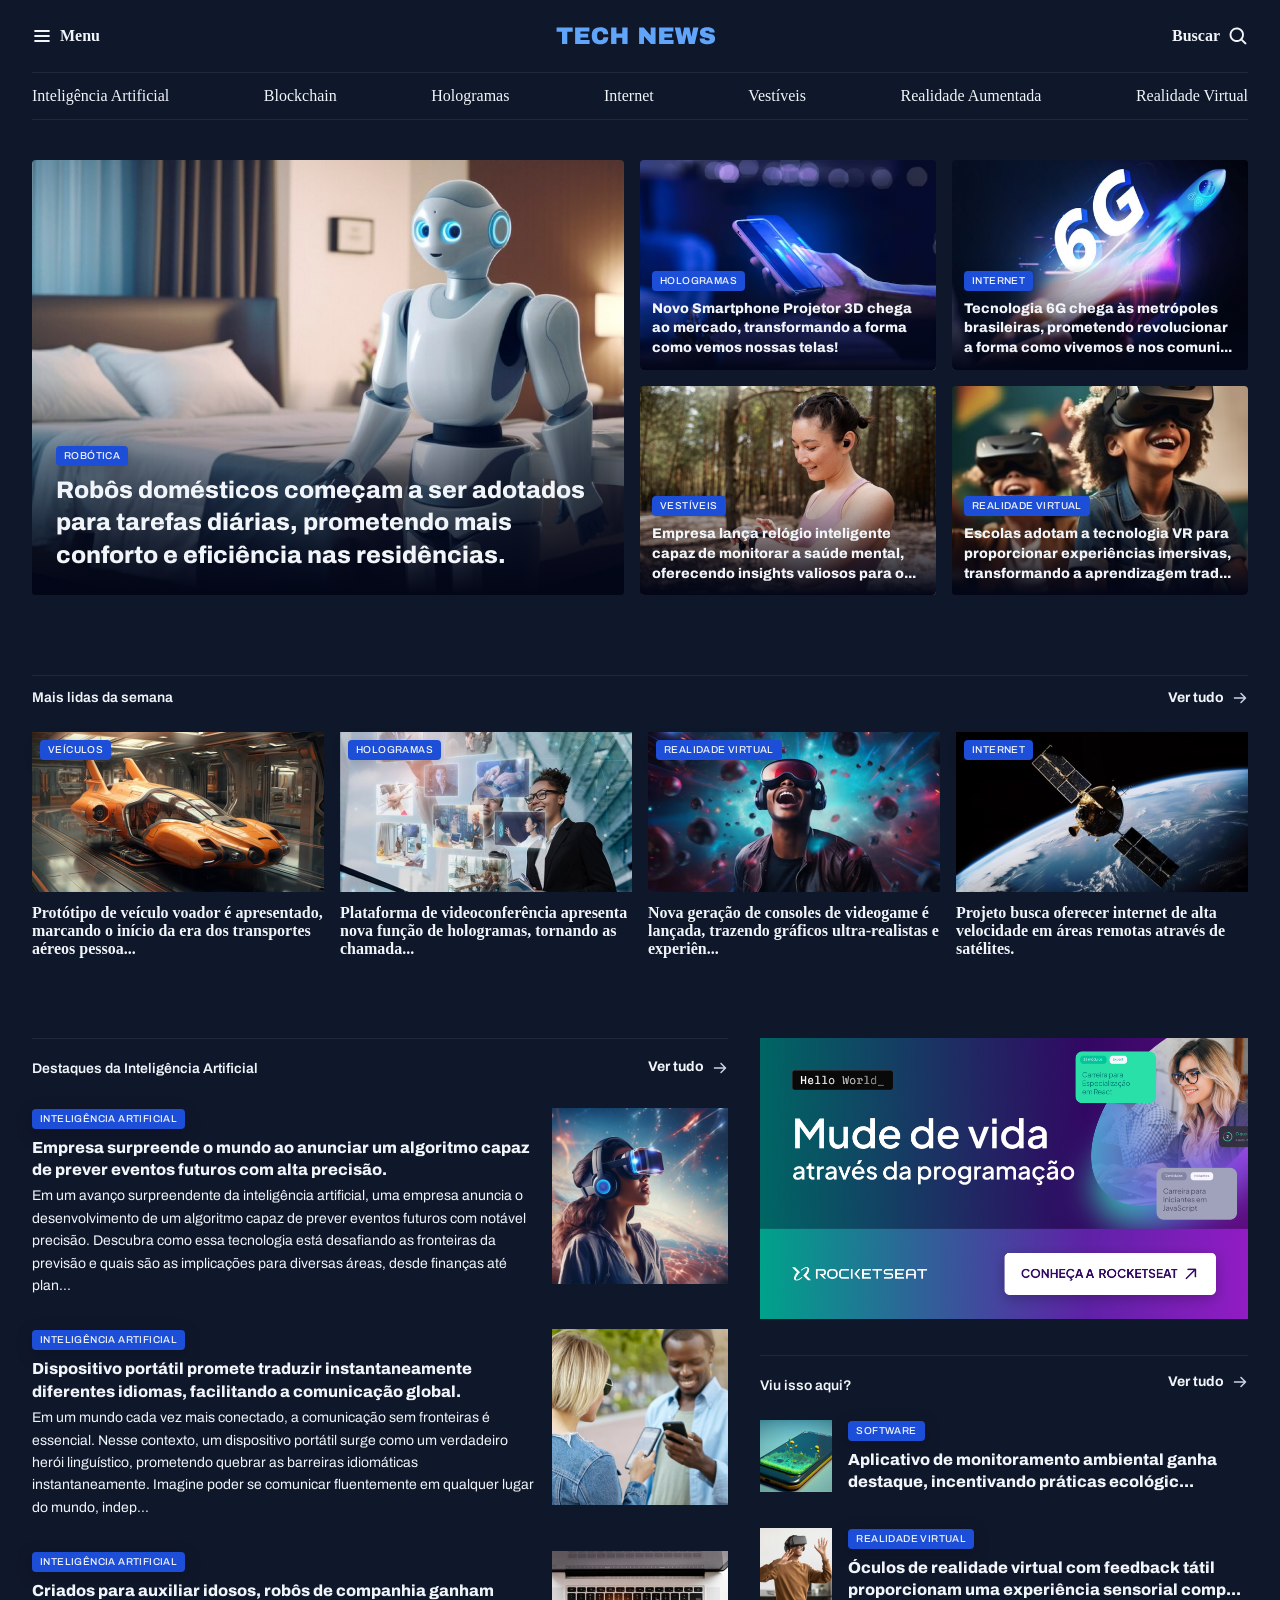
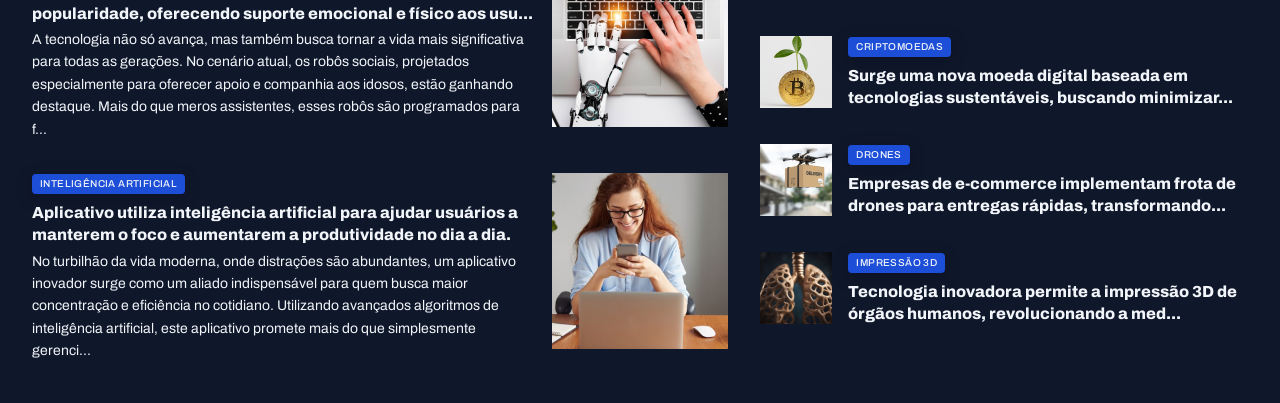
==== tech_news_portal/index.html @ 9189a379 "Commit inicial" ====
<!DOCTYPE html>
<html lang="pt-BR">

<head>
  <link rel="preconnect" href="https://fonts.googleapis.com">
  <link rel="preconnect" href="https://fonts.gstatic.com" crossorigin>

  <meta charset="UTF-8">
  <meta name="viewport" content="width=device-width, initial-scale=1.0">
  <title>Portal de notícias</title>
  <link rel="stylesheet" href="styles/index.css">

  <link href="https://fonts.googleapis.com/css2?family=Archivo:ital,wght@0,100..900;1,100..900&display=swap"
    rel="stylesheet">
</head>

<body>
  <header class="container">
    <nav id="primary" class="grid grid-flow-col">
      <div>
        <img src="assets/icons/List.svg" alt="ícone de menu">
        <strong>Menu</strong>
      </div>

      <div>
        <img src="assets/Logo.svg" alt="TechNews logo">
      </div>

      <div>
        <strong>Buscar</strong>
        <img src="assets/icons/MagnifyingGlass.svg" alt="ícone de lupa para pesquisa">
      </div>
    </nav>
    <nav id="secondary" class="grid grid-flow-col">
      <a href="#">Inteligência Artificial</a>
      <a href="#">Blockchain</a>
      <a href="#">Hologramas</a>
      <a href="#">Internet</a>
      <a href="#">Vestíveis</a>
      <a href="#">Realidade Aumentada</a>
      <a href="#">Realidade Virtual</a>
    </nav>
  </header>

  <main class="grid container">
    <section id="featured" class="grid grid-flow-col gap-16">
      <figure class="card">
        <img src="assets/images/Image 01.png" alt="Robôs domésticos começam a ser adotados para tarefas diárias, prometendo mais conforto e
                eficiência nas residências.">

        <figcaption>
          <span class="content-tag">robótica</span>
          <h2 class="text-2xl">
            Robôs domésticos começam a ser adotados para tarefas diárias, prometendo mais conforto e
            eficiência nas residências.
          </h2>
        </figcaption>


      </figure>

      <div class="grid grid-cols-2 gap-16">
        <figure class="card">
          <img src="assets/images/Image 02.png"
            alt="Novo Smartphone Projetor 3D chega ao mercado, transformando a forma como vemos nossas telas!">

          <figcaption>
            <span class="content-tag">hologramas</span>
            <h2 class="text-lg">
              Novo Smartphone Projetor 3D chega ao mercado, transformando a forma como vemos nossas telas!
            </h2>
          </figcaption>
        </figure>

        <figure class="card">
          <img src="assets/images/Image 03.png"
            alt="Tecnologia 6G chega às metrópoles brasileiras, prometendo revolucionar a forma como vivemos e nos comunicamos.">

          <figcaption>
            <span class="content-tag">internet</span>
            <h2 class="text-lg">
              Tecnologia 6G chega às metrópoles brasileiras, prometendo revolucionar a forma como vivemos
              e nos comuni...
            </h2>
          </figcaption>
        </figure>

        <figure class="card">
          <img src="assets/images/Image 04.png"
            alt="Empresa lança relógio inteligente capaz de monitorar a saúde mental, oferecendo insights valiosos para o bem-estar pessoal.">

          <figcaption>
            <span class="content-tag">vestíveis</span>
            <h2 class="text-lg">
              Empresa lança relógio inteligente capaz de monitorar a saúde mental, oferecendo insights
              valiosos para o...
            </h2>
          </figcaption>
        </figure>

        <figure class="card">
          <img src="assets/images/Image 05.png"
            alt="Escolas adotam a tecnologia VR para proporcionar experiências imersivas, transformando a aprendizagem tradicional.">

          <figcaption>
            <span class="content-tag">realidade virtual</span>
            <h2 class="text-lg">
              Escolas adotam a tecnologia VR para proporcionar experiências imersivas, transformando a
              aprendizagem trad...
            </h2>
          </figcaption>
        </figure>
      </div>
    </section>

    <section id="weekly">
      <header class="grid grid-flow-col">
        <h3>Mais lidas da semana</h3>
        <a href="#" class="grid grid-flow-col">
          <strong>Ver tudo</strong>
          <span></span>
        </a>
      </header>

      <div class="grid gap-16">
        <figure>
          <span class="content-tag">veículos</span>
          <img src="assets/images/Image 06.png" alt="">
          <p>Protótipo de veículo voador é apresentado, marcando o início da era dos transportes aéreos
            pessoa...</p>
        </figure>

        <figure>
          <span class="content-tag">hologramas</span>
          <img src="assets/images/Image 07.png" alt="">
          <p>Plataforma de videoconferência apresenta nova função de hologramas, tornando as chamada...</p>
        </figure>

        <figure>
          <span class="content-tag">realidade virtual</span>
          <img src="assets/images/Image 08.png" alt="">
          <p>Nova geração de consoles de videogame é lançada, trazendo gráficos ultra-realistas e experiên...
          </p>
        </figure>

        <figure>
          <span class="content-tag">internet</span>
          <img src="assets/images/Image 09.png" alt="">
          <p>Projeto busca oferecer internet de alta velocidade em áreas remotas através de satélites.</p>
        </figure>
      </div>
    </section>

    <section id="ai">
      <header class="grid grid-flow-col">
        <h3>Destaques da Inteligência Artificial</h3>
        <a href="#" class="grid grid-flow-col">
          <strong>Ver tudo</strong>
          <span></span>
        </a>
      </header>

      <div class="grid gap-32">
        <article class="grid grid-flow-col gap-16">
          <div>
            <span class="content-tag">Inteligência Artificial</span>
            <h3 class="text-xl">
              Empresa surpreende o mundo ao anunciar um algoritmo capaz de prever eventos futuros com alta
              precisão.
            </h3>
            <p class="text-sm">
              Em um avanço surpreendente da inteligência artificial, uma empresa anuncia o desenvolvimento
              de um algoritmo capaz de prever eventos futuros com notável precisão. Descubra como essa
              tecnologia está desafiando as fronteiras da previsão e quais são as implicações para
              diversas áreas, desde finanças até plan...
            </p>
          </div>
          <div>
            <img src="assets/images/Image 10.png" alt="">
          </div>
        </article>

        <article class="grid grid-flow-col gap-16">
          <div>
            <span class="content-tag">Inteligência Artificial</span>
            <h3 class="text-xl">
              Dispositivo portátil promete traduzir instantaneamente diferentes idiomas, facilitando a
              comunicação global.
            </h3>
            <p class="text-sm">
              Em um mundo cada vez mais conectado, a comunicação sem fronteiras é essencial. Nesse
              contexto, um dispositivo portátil surge como um verdadeiro herói linguístico, prometendo
              quebrar as barreiras idiomáticas instantaneamente. Imagine poder se comunicar fluentemente
              em qualquer lugar do mundo, indep...
            </p>
          </div>
          <div>
            <img src="assets/images/Image 11.png" alt="">
          </div>
        </article>

        <article class="grid grid-flow-col gap-16">
          <div>
            <span class="content-tag">Inteligência Artificial</span>
            <h3 class="text-xl">
              Criados para auxiliar idosos, robôs de companhia ganham popularidade, oferecendo suporte
              emocional e físico aos usu...
            </h3>
            <p class="text-sm">
              A tecnologia não só avança, mas também busca tornar a vida mais significativa para todas as
              gerações. No cenário atual, os robôs sociais, projetados especialmente para oferecer apoio e
              companhia aos idosos, estão ganhando destaque. Mais do que meros assistentes, esses robôs
              são programados para f...
            </p>
          </div>
          <div>
            <img src="assets/images/Image 12.png" alt="">
          </div>
        </article>

        <article class="grid grid-flow-col gap-16">
          <div>
            <span class="content-tag">Inteligência Artificial</span>
            <h3 class="text-xl">
              Aplicativo utiliza inteligência artificial para ajudar usuários a manterem o foco e
              aumentarem a produtividade no dia a dia.
            </h3>
            <p class="text-sm">
              No turbilhão da vida moderna, onde distrações são abundantes, um aplicativo inovador surge
              como um aliado indispensável para quem busca maior concentração e eficiência no cotidiano.
              Utilizando avançados algoritmos de inteligência artificial, este aplicativo promete mais do
              que simplesmente gerenci...
            </p>
          </div>
          <div>
            <img src="assets/images/Image 13.png" alt="">
          </div>
        </article>
      </div>
    </section>

    <aside>
      <div id="ads">
        <img src="assets/Ads.png" alt="">
      </div>

      <section id="more">
        <header class="grid grid-flow-col">
          <h3>Viu isso aqui?</h3>
          <a href="#" class="grid grid-flow-col">
            <strong>Ver tudo</strong>
            <span></span>
          </a>
        </header>

        <div class="grid gap-32">
          <article class="grid grid-flow-col gap-16">
            <div>
              <img src="assets/images/Image 14.png"
                alt="Aplicativo de monitoramento ambiental ganha destaque, incentivando práticas ecológicas e promovendo a conscientização.">
            </div>

            <div>
              <span class="content-tag">Software</span>
              <h3 class="text-xl">
                Aplicativo de monitoramento ambiental ganha destaque, incentivando práticas ecológic...
              </h3>
            </div>

          </article>

          <article class="grid grid-flow-col gap-16">
            <div>
              <img src="assets/images/Image 15.png"
                alt="Óculos de realidade virtual com feedback tátil proporcionam uma experiência sensorial completa, imergindo usuários em ambientes digitais.">
            </div>

            <div>
              <span class="content-tag">Realidade virtual</span>
              <h3 class="text-xl">
                Óculos de realidade virtual com feedback tátil proporcionam uma experiência sensorial
                comp...
              </h3>
            </div>

          </article>

          <article class="grid grid-flow-col gap-16">
            <div>
              <img src="assets/images/Image 16.png"
                alt="Surge uma nova moeda digital baseada em tecnologias sustentáveis, buscando minimizar o impacto ambiental associado à mineração de criptomoedas.">
            </div>

            <div>
              <span class="content-tag">criptomoedas</span>
              <h3 class="text-xl">
                Surge uma nova moeda digital baseada em tecnologias sustentáveis, buscando minimizar...
              </h3>
            </div>

          </article>

          <article class="grid grid-flow-col gap-16">
            <div>
              <img src="assets/images/Image 17.png"
                alt="Empresas de e-commerce implementam frota de drones para entregas rápidas, transformando o cenário do comércio online.">
            </div>

            <div>
              <span class="content-tag">Drones</span>
              <h3 class="text-xl">
                Empresas de e-commerce implementam frota de drones para entregas rápidas,
                transformando...
              </h3>
            </div>

          </article>

          <article class="grid grid-flow-col gap-16">
            <div>
              <img src="assets/images/Image 18.png"
                alt="Tecnologia inovadora permite a impressão 3D de órgãos humanos, revolucionando a medicina e a lista de espera por transplantes.">
            </div>

            <div>
              <span class="content-tag">Impressão 3D</span>
              <h3 class="text-xl">
                Tecnologia inovadora permite a impressão 3D de órgãos humanos, revolucionando a med...
              </h3>
            </div>
          </article>
        </div>
      </section>
    </aside>
  </main>
</body>

</html>
---- tech_news_portal/styles/index.css ----
/* ponto de entrada dos estilos: importa todos os arquivos CSS na ordem correta */

/* estilos base: reset, variaveis e elementos globais (body, a, h1...) */
@import url(global.css);

/* classes utilitarias reutilizaveis: grid, gap, font sizes */
@import url(utility.css);

/* estilos do header e navegacao */
@import url(header.css);

/* estilos das secoes do conteudo principal */
@import url(section.css);
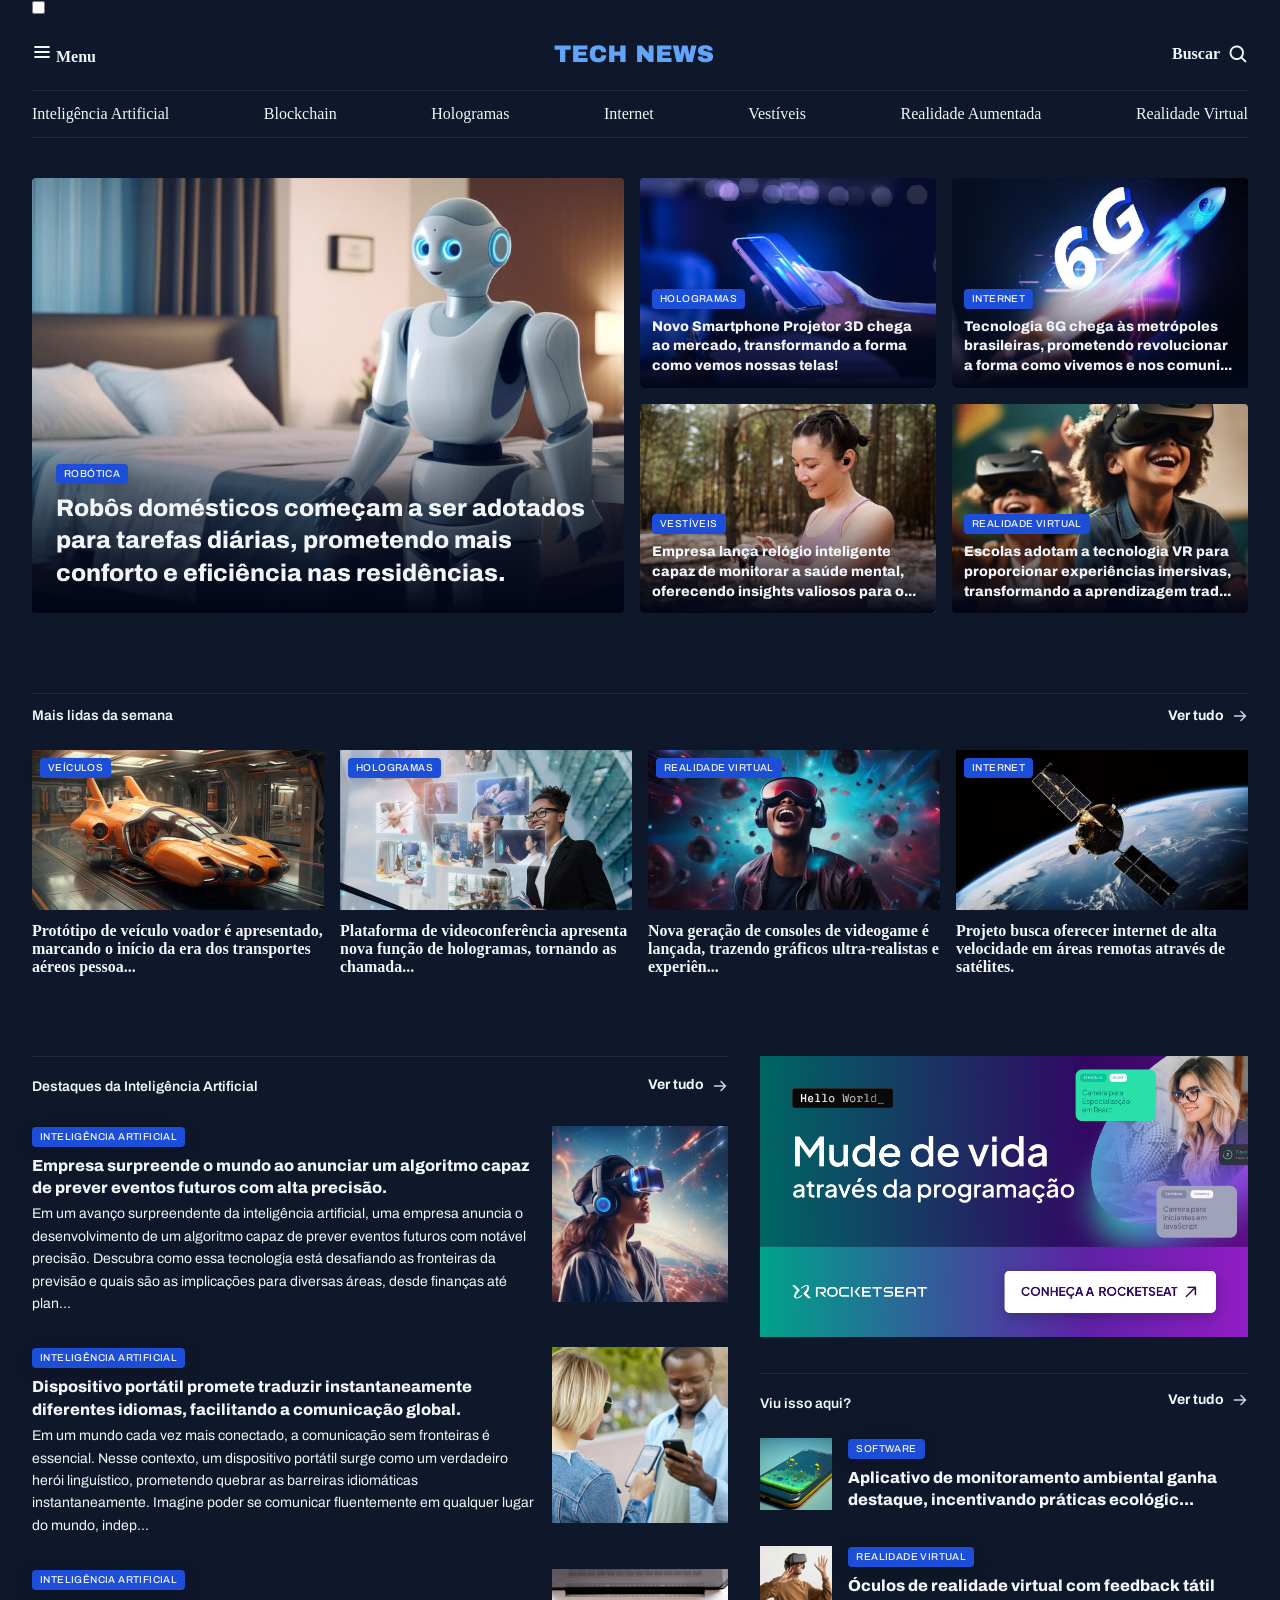
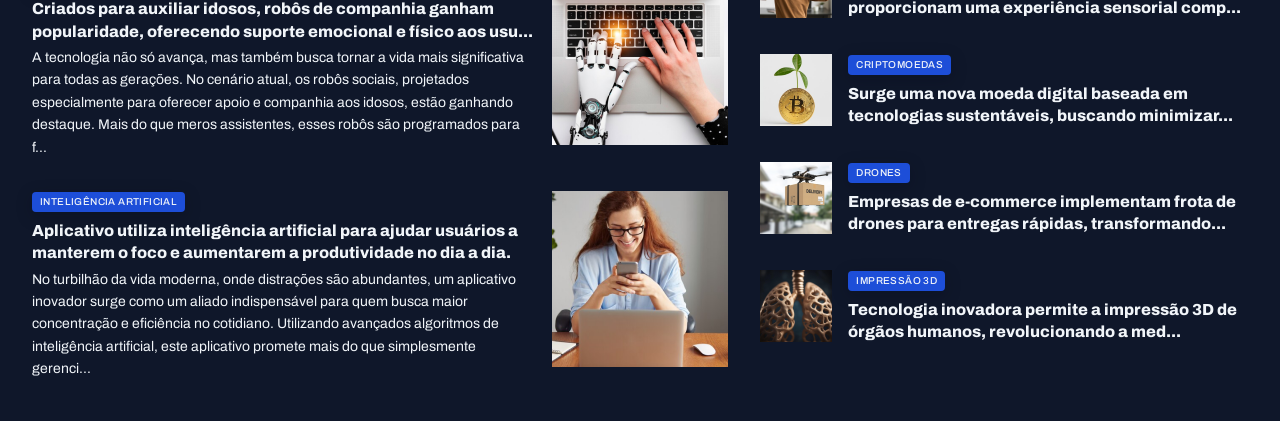
==== commit 6dec074c: "Aplica responsividade mobile ao tech_news_portal Adiciona menu mobile via checkbox hack, ajusta grid" ====
--- a/tech_news_portal/index.html
+++ b/tech_news_portal/index.html
@@ -1,338 +1,377 @@
-<!DOCTYPE html>
+<!doctype html>
 <html lang="pt-BR">
-
-<head>
-  <link rel="preconnect" href="https://fonts.googleapis.com">
-  <link rel="preconnect" href="https://fonts.gstatic.com" crossorigin>
-
-  <meta charset="UTF-8">
-  <meta name="viewport" content="width=device-width, initial-scale=1.0">
-  <title>Portal de notícias</title>
-  <link rel="stylesheet" href="styles/index.css">
-
-  <link href="https://fonts.googleapis.com/css2?family=Archivo:ital,wght@0,100..900;1,100..900&display=swap"
-    rel="stylesheet">
-</head>
-
-<body>
-  <header class="container">
-    <nav id="primary" class="grid grid-flow-col">
-      <div>
-        <img src="assets/icons/List.svg" alt="ícone de menu">
-        <strong>Menu</strong>
-      </div>
-
-      <div>
-        <img src="assets/Logo.svg" alt="TechNews logo">
-      </div>
-
-      <div>
-        <strong>Buscar</strong>
-        <img src="assets/icons/MagnifyingGlass.svg" alt="ícone de lupa para pesquisa">
-      </div>
-    </nav>
-    <nav id="secondary" class="grid grid-flow-col">
-      <a href="#">Inteligência Artificial</a>
-      <a href="#">Blockchain</a>
-      <a href="#">Hologramas</a>
-      <a href="#">Internet</a>
-      <a href="#">Vestíveis</a>
-      <a href="#">Realidade Aumentada</a>
-      <a href="#">Realidade Virtual</a>
-    </nav>
-  </header>
-
-  <main class="grid container">
-    <section id="featured" class="grid grid-flow-col gap-16">
-      <figure class="card">
-        <img src="assets/images/Image 01.png" alt="Robôs domésticos começam a ser adotados para tarefas diárias, prometendo mais conforto e
-                eficiência nas residências.">
-
-        <figcaption>
-          <span class="content-tag">robótica</span>
-          <h2 class="text-2xl">
-            Robôs domésticos começam a ser adotados para tarefas diárias, prometendo mais conforto e
-            eficiência nas residências.
-          </h2>
-        </figcaption>
-
-
-      </figure>
-
-      <div class="grid grid-cols-2 gap-16">
+  <head>
+    <link rel="preconnect" href="https://fonts.googleapis.com" />
+    <link rel="preconnect" href="https://fonts.gstatic.com" crossorigin />
+
+    <meta charset="UTF-8" />
+    <meta name="viewport" content="width=device-width, initial-scale=1.0" />
+    <title>Portal de notícias</title>
+    <link rel="stylesheet" href="styles/index.css" />
+
+    <link
+      href="https://fonts.googleapis.com/css2?family=Archivo:ital,wght@0,100..900;1,100..900&display=swap"
+      rel="stylesheet"
+    />
+  </head>
+
+  <body>
+    <header class="container">
+      <input type="checkbox" id="menu-toggle" class="menu-toggle" />
+      <nav id="primary" class="grid grid-flow-col">
+        <div>
+          <label for="menu-toggle">
+            <img src="assets/icons/List.svg" alt="ícone de menu" />
+            <strong class="menu-label">Menu</strong>
+          </label>
+        </div>
+
+        <div>
+          <img src="assets/Logo.svg" alt="TechNews logo" />
+        </div>
+
+        <div>
+          <strong class="menu-label-search">Buscar</strong>
+          <img
+            src="assets/icons/MagnifyingGlass.svg"
+            alt="ícone de lupa para pesquisa"
+          />
+        </div>
+      </nav>
+      <nav id="secondary" class="grid grid-flow-col">
+        <a href="#">Inteligência Artificial</a>
+        <a href="#">Blockchain</a>
+        <a href="#">Hologramas</a>
+        <a href="#">Internet</a>
+        <a href="#">Vestíveis</a>
+        <a href="#">Realidade Aumentada</a>
+        <a href="#">Realidade Virtual</a>
+      </nav>
+    </header>
+
+    <main class="grid container">
+      <section id="featured" class="grid grid-flow-col gap-16">
         <figure class="card">
-          <img src="assets/images/Image 02.png"
-            alt="Novo Smartphone Projetor 3D chega ao mercado, transformando a forma como vemos nossas telas!">
+          <img
+            src="assets/images/Image 01.png"
+            alt="Robôs domésticos começam a ser adotados para tarefas diárias, prometendo mais conforto e
+                eficiência nas residências."
+          />
 
           <figcaption>
-            <span class="content-tag">hologramas</span>
-            <h2 class="text-lg">
-              Novo Smartphone Projetor 3D chega ao mercado, transformando a forma como vemos nossas telas!
+            <span class="content-tag">robótica</span>
+            <h2 class="text-2xl">
+              Robôs domésticos começam a ser adotados para tarefas diárias,
+              prometendo mais conforto e eficiência nas residências.
             </h2>
           </figcaption>
         </figure>
 
-        <figure class="card">
-          <img src="assets/images/Image 03.png"
-            alt="Tecnologia 6G chega às metrópoles brasileiras, prometendo revolucionar a forma como vivemos e nos comunicamos.">
-
-          <figcaption>
-            <span class="content-tag">internet</span>
-            <h2 class="text-lg">
-              Tecnologia 6G chega às metrópoles brasileiras, prometendo revolucionar a forma como vivemos
-              e nos comuni...
-            </h2>
-          </figcaption>
-        </figure>
-
-        <figure class="card">
-          <img src="assets/images/Image 04.png"
-            alt="Empresa lança relógio inteligente capaz de monitorar a saúde mental, oferecendo insights valiosos para o bem-estar pessoal.">
-
-          <figcaption>
-            <span class="content-tag">vestíveis</span>
-            <h2 class="text-lg">
-              Empresa lança relógio inteligente capaz de monitorar a saúde mental, oferecendo insights
-              valiosos para o...
-            </h2>
-          </figcaption>
-        </figure>
-
-        <figure class="card">
-          <img src="assets/images/Image 05.png"
-            alt="Escolas adotam a tecnologia VR para proporcionar experiências imersivas, transformando a aprendizagem tradicional.">
-
-          <figcaption>
-            <span class="content-tag">realidade virtual</span>
-            <h2 class="text-lg">
-              Escolas adotam a tecnologia VR para proporcionar experiências imersivas, transformando a
-              aprendizagem trad...
-            </h2>
-          </figcaption>
-        </figure>
-      </div>
-    </section>
-
-    <section id="weekly">
-      <header class="grid grid-flow-col">
-        <h3>Mais lidas da semana</h3>
-        <a href="#" class="grid grid-flow-col">
-          <strong>Ver tudo</strong>
-          <span></span>
-        </a>
-      </header>
-
-      <div class="grid gap-16">
-        <figure>
-          <span class="content-tag">veículos</span>
-          <img src="assets/images/Image 06.png" alt="">
-          <p>Protótipo de veículo voador é apresentado, marcando o início da era dos transportes aéreos
-            pessoa...</p>
-        </figure>
-
-        <figure>
-          <span class="content-tag">hologramas</span>
-          <img src="assets/images/Image 07.png" alt="">
-          <p>Plataforma de videoconferência apresenta nova função de hologramas, tornando as chamada...</p>
-        </figure>
-
-        <figure>
-          <span class="content-tag">realidade virtual</span>
-          <img src="assets/images/Image 08.png" alt="">
-          <p>Nova geração de consoles de videogame é lançada, trazendo gráficos ultra-realistas e experiên...
-          </p>
-        </figure>
-
-        <figure>
-          <span class="content-tag">internet</span>
-          <img src="assets/images/Image 09.png" alt="">
-          <p>Projeto busca oferecer internet de alta velocidade em áreas remotas através de satélites.</p>
-        </figure>
-      </div>
-    </section>
-
-    <section id="ai">
-      <header class="grid grid-flow-col">
-        <h3>Destaques da Inteligência Artificial</h3>
-        <a href="#" class="grid grid-flow-col">
-          <strong>Ver tudo</strong>
-          <span></span>
-        </a>
-      </header>
-
-      <div class="grid gap-32">
-        <article class="grid grid-flow-col gap-16">
-          <div>
-            <span class="content-tag">Inteligência Artificial</span>
-            <h3 class="text-xl">
-              Empresa surpreende o mundo ao anunciar um algoritmo capaz de prever eventos futuros com alta
-              precisão.
-            </h3>
-            <p class="text-sm">
-              Em um avanço surpreendente da inteligência artificial, uma empresa anuncia o desenvolvimento
-              de um algoritmo capaz de prever eventos futuros com notável precisão. Descubra como essa
-              tecnologia está desafiando as fronteiras da previsão e quais são as implicações para
-              diversas áreas, desde finanças até plan...
-            </p>
-          </div>
-          <div>
-            <img src="assets/images/Image 10.png" alt="">
-          </div>
-        </article>
-
-        <article class="grid grid-flow-col gap-16">
-          <div>
-            <span class="content-tag">Inteligência Artificial</span>
-            <h3 class="text-xl">
-              Dispositivo portátil promete traduzir instantaneamente diferentes idiomas, facilitando a
-              comunicação global.
-            </h3>
-            <p class="text-sm">
-              Em um mundo cada vez mais conectado, a comunicação sem fronteiras é essencial. Nesse
-              contexto, um dispositivo portátil surge como um verdadeiro herói linguístico, prometendo
-              quebrar as barreiras idiomáticas instantaneamente. Imagine poder se comunicar fluentemente
-              em qualquer lugar do mundo, indep...
-            </p>
-          </div>
-          <div>
-            <img src="assets/images/Image 11.png" alt="">
-          </div>
-        </article>
-
-        <article class="grid grid-flow-col gap-16">
-          <div>
-            <span class="content-tag">Inteligência Artificial</span>
-            <h3 class="text-xl">
-              Criados para auxiliar idosos, robôs de companhia ganham popularidade, oferecendo suporte
-              emocional e físico aos usu...
-            </h3>
-            <p class="text-sm">
-              A tecnologia não só avança, mas também busca tornar a vida mais significativa para todas as
-              gerações. No cenário atual, os robôs sociais, projetados especialmente para oferecer apoio e
-              companhia aos idosos, estão ganhando destaque. Mais do que meros assistentes, esses robôs
-              são programados para f...
-            </p>
-          </div>
-          <div>
-            <img src="assets/images/Image 12.png" alt="">
-          </div>
-        </article>
-
-        <article class="grid grid-flow-col gap-16">
-          <div>
-            <span class="content-tag">Inteligência Artificial</span>
-            <h3 class="text-xl">
-              Aplicativo utiliza inteligência artificial para ajudar usuários a manterem o foco e
-              aumentarem a produtividade no dia a dia.
-            </h3>
-            <p class="text-sm">
-              No turbilhão da vida moderna, onde distrações são abundantes, um aplicativo inovador surge
-              como um aliado indispensável para quem busca maior concentração e eficiência no cotidiano.
-              Utilizando avançados algoritmos de inteligência artificial, este aplicativo promete mais do
-              que simplesmente gerenci...
-            </p>
-          </div>
-          <div>
-            <img src="assets/images/Image 13.png" alt="">
-          </div>
-        </article>
-      </div>
-    </section>
-
-    <aside>
-      <div id="ads">
-        <img src="assets/Ads.png" alt="">
-      </div>
-
-      <section id="more">
+        <div class="grid grid-cols-2 gap-16">
+          <figure class="card">
+            <img
+              src="assets/images/Image 02.png"
+              alt="Novo Smartphone Projetor 3D chega ao mercado, transformando a forma como vemos nossas telas!"
+            />
+
+            <figcaption>
+              <span class="content-tag">hologramas</span>
+              <h2 class="text-lg">
+                Novo Smartphone Projetor 3D chega ao mercado, transformando a
+                forma como vemos nossas telas!
+              </h2>
+            </figcaption>
+          </figure>
+
+          <figure class="card">
+            <img
+              src="assets/images/Image 03.png"
+              alt="Tecnologia 6G chega às metrópoles brasileiras, prometendo revolucionar a forma como vivemos e nos comunicamos."
+            />
+
+            <figcaption>
+              <span class="content-tag">internet</span>
+              <h2 class="text-lg">
+                Tecnologia 6G chega às metrópoles brasileiras, prometendo
+                revolucionar a forma como vivemos e nos comuni...
+              </h2>
+            </figcaption>
+          </figure>
+
+          <figure class="card">
+            <img
+              src="assets/images/Image 04.png"
+              alt="Empresa lança relógio inteligente capaz de monitorar a saúde mental, oferecendo insights valiosos para o bem-estar pessoal."
+            />
+
+            <figcaption>
+              <span class="content-tag">vestíveis</span>
+              <h2 class="text-lg">
+                Empresa lança relógio inteligente capaz de monitorar a saúde
+                mental, oferecendo insights valiosos para o...
+              </h2>
+            </figcaption>
+          </figure>
+
+          <figure class="card">
+            <img
+              src="assets/images/Image 05.png"
+              alt="Escolas adotam a tecnologia VR para proporcionar experiências imersivas, transformando a aprendizagem tradicional."
+            />
+
+            <figcaption>
+              <span class="content-tag">realidade virtual</span>
+              <h2 class="text-lg">
+                Escolas adotam a tecnologia VR para proporcionar experiências
+                imersivas, transformando a aprendizagem trad...
+              </h2>
+            </figcaption>
+          </figure>
+        </div>
+      </section>
+
+      <section id="weekly">
         <header class="grid grid-flow-col">
-          <h3>Viu isso aqui?</h3>
+          <h3>Mais lidas da semana</h3>
           <a href="#" class="grid grid-flow-col">
             <strong>Ver tudo</strong>
             <span></span>
           </a>
         </header>
 
+        <div class="grid gap-16">
+          <figure>
+            <span class="content-tag">veículos</span>
+            <img src="assets/images/Image 06.png" alt="" />
+            <p>
+              Protótipo de veículo voador é apresentado, marcando o início da
+              era dos transportes aéreos pessoa...
+            </p>
+          </figure>
+
+          <figure>
+            <span class="content-tag">hologramas</span>
+            <img src="assets/images/Image 07.png" alt="" />
+            <p>
+              Plataforma de videoconferência apresenta nova função de
+              hologramas, tornando as chamada...
+            </p>
+          </figure>
+
+          <figure>
+            <span class="content-tag">realidade virtual</span>
+            <img src="assets/images/Image 08.png" alt="" />
+            <p>
+              Nova geração de consoles de videogame é lançada, trazendo gráficos
+              ultra-realistas e experiên...
+            </p>
+          </figure>
+
+          <figure>
+            <span class="content-tag">internet</span>
+            <img src="assets/images/Image 09.png" alt="" />
+            <p>
+              Projeto busca oferecer internet de alta velocidade em áreas
+              remotas através de satélites.
+            </p>
+          </figure>
+        </div>
+      </section>
+
+      <section id="ai">
+        <header class="grid grid-flow-col">
+          <h3>Destaques da Inteligência Artificial</h3>
+          <a href="#" class="grid grid-flow-col">
+            <strong>Ver tudo</strong>
+            <span></span>
+          </a>
+        </header>
+
         <div class="grid gap-32">
           <article class="grid grid-flow-col gap-16">
             <div>
-              <img src="assets/images/Image 14.png"
-                alt="Aplicativo de monitoramento ambiental ganha destaque, incentivando práticas ecológicas e promovendo a conscientização.">
-            </div>
-
-            <div>
-              <span class="content-tag">Software</span>
+              <span class="content-tag">Inteligência Artificial</span>
               <h3 class="text-xl">
-                Aplicativo de monitoramento ambiental ganha destaque, incentivando práticas ecológic...
+                Empresa surpreende o mundo ao anunciar um algoritmo capaz de
+                prever eventos futuros com alta precisão.
               </h3>
-            </div>
-
+              <p class="text-sm">
+                Em um avanço surpreendente da inteligência artificial, uma
+                empresa anuncia o desenvolvimento de um algoritmo capaz de
+                prever eventos futuros com notável precisão. Descubra como essa
+                tecnologia está desafiando as fronteiras da previsão e quais são
+                as implicações para diversas áreas, desde finanças até plan...
+              </p>
+            </div>
+            <div>
+              <img src="assets/images/Image 10.png" alt="" />
+            </div>
           </article>
 
           <article class="grid grid-flow-col gap-16">
             <div>
-              <img src="assets/images/Image 15.png"
-                alt="Óculos de realidade virtual com feedback tátil proporcionam uma experiência sensorial completa, imergindo usuários em ambientes digitais.">
-            </div>
-
-            <div>
-              <span class="content-tag">Realidade virtual</span>
+              <span class="content-tag">Inteligência Artificial</span>
               <h3 class="text-xl">
-                Óculos de realidade virtual com feedback tátil proporcionam uma experiência sensorial
-                comp...
+                Dispositivo portátil promete traduzir instantaneamente
+                diferentes idiomas, facilitando a comunicação global.
               </h3>
-            </div>
-
+              <p class="text-sm">
+                Em um mundo cada vez mais conectado, a comunicação sem
+                fronteiras é essencial. Nesse contexto, um dispositivo portátil
+                surge como um verdadeiro herói linguístico, prometendo quebrar
+                as barreiras idiomáticas instantaneamente. Imagine poder se
+                comunicar fluentemente em qualquer lugar do mundo, indep...
+              </p>
+            </div>
+            <div>
+              <img src="assets/images/Image 11.png" alt="" />
+            </div>
           </article>
 
           <article class="grid grid-flow-col gap-16">
             <div>
-              <img src="assets/images/Image 16.png"
-                alt="Surge uma nova moeda digital baseada em tecnologias sustentáveis, buscando minimizar o impacto ambiental associado à mineração de criptomoedas.">
-            </div>
-
-            <div>
-              <span class="content-tag">criptomoedas</span>
+              <span class="content-tag">Inteligência Artificial</span>
               <h3 class="text-xl">
-                Surge uma nova moeda digital baseada em tecnologias sustentáveis, buscando minimizar...
+                Criados para auxiliar idosos, robôs de companhia ganham
+                popularidade, oferecendo suporte emocional e físico aos usu...
               </h3>
-            </div>
-
+              <p class="text-sm">
+                A tecnologia não só avança, mas também busca tornar a vida mais
+                significativa para todas as gerações. No cenário atual, os robôs
+                sociais, projetados especialmente para oferecer apoio e
+                companhia aos idosos, estão ganhando destaque. Mais do que meros
+                assistentes, esses robôs são programados para f...
+              </p>
+            </div>
+            <div>
+              <img src="assets/images/Image 12.png" alt="" />
+            </div>
           </article>
 
           <article class="grid grid-flow-col gap-16">
             <div>
-              <img src="assets/images/Image 17.png"
-                alt="Empresas de e-commerce implementam frota de drones para entregas rápidas, transformando o cenário do comércio online.">
-            </div>
-
-            <div>
-              <span class="content-tag">Drones</span>
+              <span class="content-tag">Inteligência Artificial</span>
               <h3 class="text-xl">
-                Empresas de e-commerce implementam frota de drones para entregas rápidas,
-                transformando...
+                Aplicativo utiliza inteligência artificial para ajudar usuários
+                a manterem o foco e aumentarem a produtividade no dia a dia.
               </h3>
-            </div>
-
+              <p class="text-sm">
+                No turbilhão da vida moderna, onde distrações são abundantes, um
+                aplicativo inovador surge como um aliado indispensável para quem
+                busca maior concentração e eficiência no cotidiano. Utilizando
+                avançados algoritmos de inteligência artificial, este aplicativo
+                promete mais do que simplesmente gerenci...
+              </p>
+            </div>
+            <div>
+              <img src="assets/images/Image 13.png" alt="" />
+            </div>
           </article>
-
-          <article class="grid grid-flow-col gap-16">
-            <div>
-              <img src="assets/images/Image 18.png"
-                alt="Tecnologia inovadora permite a impressão 3D de órgãos humanos, revolucionando a medicina e a lista de espera por transplantes.">
-            </div>
-
-            <div>
-              <span class="content-tag">Impressão 3D</span>
-              <h3 class="text-xl">
-                Tecnologia inovadora permite a impressão 3D de órgãos humanos, revolucionando a med...
-              </h3>
-            </div>
-          </article>
         </div>
       </section>
-    </aside>
-  </main>
-</body>
-
-</html>+
+      <aside>
+        <div id="ads">
+          <img src="assets/Ads.png" alt="" />
+        </div>
+
+        <section id="more">
+          <header class="grid grid-flow-col">
+            <h3>Viu isso aqui?</h3>
+            <a href="#" class="grid grid-flow-col">
+              <strong>Ver tudo</strong>
+              <span></span>
+            </a>
+          </header>
+
+          <div class="grid gap-32">
+            <article class="grid grid-flow-col gap-16">
+              <div>
+                <img
+                  src="assets/images/Image 14.png"
+                  alt="Aplicativo de monitoramento ambiental ganha destaque, incentivando práticas ecológicas e promovendo a conscientização."
+                />
+              </div>
+
+              <div>
+                <span class="content-tag">Software</span>
+                <h3 class="text-xl">
+                  Aplicativo de monitoramento ambiental ganha destaque,
+                  incentivando práticas ecológic...
+                </h3>
+              </div>
+            </article>
+
+            <article class="grid grid-flow-col gap-16">
+              <div>
+                <img
+                  src="assets/images/Image 15.png"
+                  alt="Óculos de realidade virtual com feedback tátil proporcionam uma experiência sensorial completa, imergindo usuários em ambientes digitais."
+                />
+              </div>
+
+              <div>
+                <span class="content-tag">Realidade virtual</span>
+                <h3 class="text-xl">
+                  Óculos de realidade virtual com feedback tátil proporcionam
+                  uma experiência sensorial comp...
+                </h3>
+              </div>
+            </article>
+
+            <article class="grid grid-flow-col gap-16">
+              <div>
+                <img
+                  src="assets/images/Image 16.png"
+                  alt="Surge uma nova moeda digital baseada em tecnologias sustentáveis, buscando minimizar o impacto ambiental associado à mineração de criptomoedas."
+                />
+              </div>
+
+              <div>
+                <span class="content-tag">criptomoedas</span>
+                <h3 class="text-xl">
+                  Surge uma nova moeda digital baseada em tecnologias
+                  sustentáveis, buscando minimizar...
+                </h3>
+              </div>
+            </article>
+
+            <article class="grid grid-flow-col gap-16">
+              <div>
+                <img
+                  src="assets/images/Image 17.png"
+                  alt="Empresas de e-commerce implementam frota de drones para entregas rápidas, transformando o cenário do comércio online."
+                />
+              </div>
+
+              <div>
+                <span class="content-tag">Drones</span>
+                <h3 class="text-xl">
+                  Empresas de e-commerce implementam frota de drones para
+                  entregas rápidas, transformando...
+                </h3>
+              </div>
+            </article>
+
+            <article class="grid grid-flow-col gap-16">
+              <div>
+                <img
+                  src="assets/images/Image 18.png"
+                  alt="Tecnologia inovadora permite a impressão 3D de órgãos humanos, revolucionando a medicina e a lista de espera por transplantes."
+                />
+              </div>
+
+              <div>
+                <span class="content-tag">Impressão 3D</span>
+                <h3 class="text-xl">
+                  Tecnologia inovadora permite a impressão 3D de órgãos humanos,
+                  revolucionando a med...
+                </h3>
+              </div>
+            </article>
+          </div>
+        </section>
+      </aside>
+    </main>
+  </body>
+</html>
--- a/tech_news_portal/styles/index.css
+++ b/tech_news_portal/styles/index.css
@@ -11,3 +11,6 @@
 
 /* estilos das secoes do conteudo principal */
 @import url(section.css);
+
+/* estilos referentes a responsividade */
+@import url(responsive.css);
